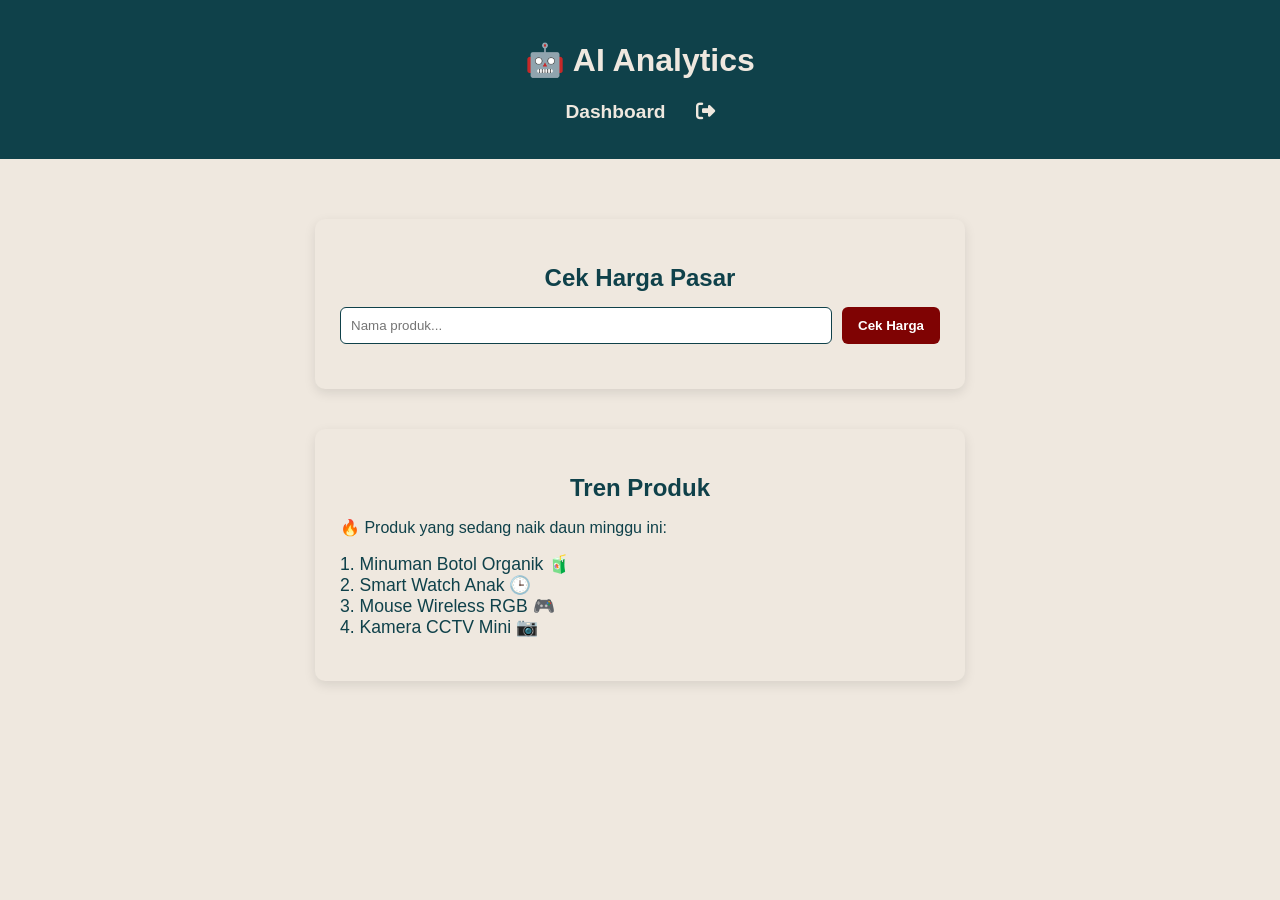
==== ai-analytics.html @ 96ad5a5c "Ini commit" ====
<!DOCTYPE html>
<html lang="id">
<head>
  <meta charset="UTF-8" />
  <meta name="viewport" content="width=device-width, initial-scale=1.0"/>
  <title>AI Analytics</title>
  <link rel="stylesheet" href="styles.css">
  <link rel="stylesheet" href="https://cdnjs.cloudflare.com/ajax/libs/font-awesome/6.5.0/css/all.min.css">
</head>
<body>
  <header>
    <h1>🤖 AI Analytics</h1>
    <nav>
      <ul>
        <li><a href="dashboard.html">Dashboard</a></li>
        <li><a href="#" id="logout-btn" title="Logout"><i class="fas fa-sign-out-alt"></i></a></li>
      </ul>
    </nav>
  </header>

  <main>
    <section class="analytics-section">
      <h2>Cek Harga Pasar</h2>
      <form id="price-checker-form">
        <input type="text" id="product-name" placeholder="Nama produk..." required />
        <button type="submit">Cek Harga</button>
      </form>
      <div id="price-result" class="analytics-result"></div>
    </section>

    <section class="analytics-section">
      <h2>Tren Produk</h2>
      <p>🔥 Produk yang sedang naik daun minggu ini:</p>
      <ul class="trend-list">
        <li>1. Minuman Botol Organik 🧃</li>
        <li>2. Smart Watch Anak 🕒</li>
        <li>3. Mouse Wireless RGB 🎮</li>
        <li>4. Kamera CCTV Mini 📷</li>
      </ul>
    </section>
  </main>

  <script src="ai-analytics.js"></script>
</body>
</html>
---- styles.css ----
@font-face {
    font-family: 'Rubik';
    src: url('Rubik-Regular.ttf') format('truetype');
}

/* Color Palette */
:root {
  --color-tan: #D8BA98;
  --color-maroon: #7F0303;
  --color-alabaster: #EFE8DF;
  --color-light-blue: #96C0CE;
  --color-midnight-blue: #0F414A;
}

body {
  font-family: 'Rubik', sans-serif;
  margin: 0;
  padding: 0;
  background-color: var(--color-alabaster);
  color: var(--color-midnight-blue);
}

header {
  background-color: var(--color-midnight-blue);
  color: var(--color-alabaster);
  padding: 20px;
  text-align: center;
}

nav ul {
  list-style: none;
  padding: 0;
  margin-top: 10px;
  display: flex;
  justify-content: center;
}

nav ul li {
  margin: 0 15px;
}

nav ul li a{
  color: var(--color-alabaster);
  text-decoration: none;
  font-weight: bold;
  font-size: 1.2rem;
}

main {
  padding: 20px;
}

#dashboard-overview {
  display: flex;
  flex-direction: column;
  align-items: center;
  text-align: center;
  margin-top: 60px;
}

#dashboard-overview h2 {
  font-size: 2rem;
  margin-bottom: 10px;
  color: var(--color-midnight-blue);
}

#dashboard-overview p {
  font-size: 1.1rem;
  margin-bottom: 50px;
}


.cards-container {
  display: flex;
  flex-wrap: wrap;
  gap: 20px;
  justify-content: center;
}

.card {
  background: var(--color-alabaster);
  border-left: 6px solid var(--color-tan);
  border-radius: 8px;
  box-shadow: 0 4px 10px rgba(0,0,0,0.1);
  padding: 20px;
  width: 250px;
  text-align: center;
  transition: transform 0.2s ease;
}

.card:hover {
  transform: translateY(-5px);
  border-left-color: var(--color-light-blue);
}

.card h3 {
  margin-top: 0;
  color: var(--color-midnight-blue);
}

.card a {
  display: inline-block;
  margin-top: 10px;
  padding: 8px 14px;
  background-color: var(--color-maroon);
  color: var(--color-alabaster);
  border-radius: 5px;
  text-decoration: none;
  font-weight: bold;
}

.card a:hover {
  background-color: var(--color-light-blue);
  color: var(--color-midnight-blue);
}

footer {
  background-color: var(--color-midnight-blue);
  color: var(--color-alabaster);
  text-align: center;
  padding: 15px 0;
  margin-top: 40px;
}

#login-section, #signup-section {
  max-width: 300px;
  margin: 50px auto;
  text-align: center;
  background: var(--color-alabaster);
  padding: 30px;
  border-radius: 8px;
  box-shadow: 0 4px 10px rgba(0,0,0,0.1);
}

#login-form input, #signup-form input {
  display: block;
  width: 100%;
  margin-bottom: 15px;
  padding: 10px;
  border-radius: 5px;
  border: 1px solid var(--color-midnight-blue);
}

#login-form button, #signup-form button {
  background-color: var(--color-maroon);
  color: var(--color-alabaster);
  border: none;
  padding: 10px;
  font-weight: bold;
  border-radius: 5px;
  cursor: pointer;
}

#login-form button:hover, #signup-form button:hover {
  background-color: var(--color-light-blue);
  color: var(--color-midnight-blue);
}

.btn-primary {
  background-color: var(--color-maroon);
  color: var(--color-alabaster);
  text-decoration: none;
  padding: 10px 20px;
  border-radius: 6px;
  font-weight: bold;
}



.btn-primary.login {
  margin-top: 20px;
  display: inline-block;
}

.btn-primary:hover {
  background-color: var(--color-light-blue);
  color: var(--color-midnight-blue);
}

.btn-icon {
  background: none;
  border: none;
  cursor: pointer;
  color: var(--color-maroon);
  font-size: 1.1rem;
}

.btn-icon:hover {
  color: var(--color-light-blue);
}

.welcome-section {
  text-align: center;
  margin-top: 20vh;
  height: 40vh;
}

.hero-header {
  background-color: var(--color-alabaster);
  display: flex;
  justify-content: space-between;
  align-items: center;
  padding: 20px 40px;
  border-bottom: 1px solid #ccc;
}

.auth-links a {
  margin-left: 20px;
  text-decoration: none;
  font-weight: bold;
}

.btn-link {
  color: var(--color-midnight-blue);
}

.btn-primary {
  background-color: var(--color-maroon);
  color: var(--color-alabaster);
  padding: 10px 16px;
  border-radius: 6px;
}

.btn-primary:hover {
  background-color: var(--color-light-blue);
  color: var(--color-midnight-blue);
}

.hero-main {
  text-align: center;
  margin: 80px auto;
  max-width: 720px;
  padding: 0 20px;
  height: 60vh;
}

.tagline {
  font-size: 1rem;
  color: var(--color-light-blue);
}

.headline {
  font-size: 2.5rem;
  color: var(--color-midnight-blue);
  margin-top: 10px;
}

.subtext {
  font-size: 1.2rem;
  margin: 10px 0 30px;
}

.cta-buttons a {
  display: inline-block;
  margin: 10px;
  padding: 12px 20px;
  border-radius: 6px;
  font-weight: bold;
  text-decoration: none;
}

.btn-outline {
  border: 2px solid var(--color-midnight-blue);
  color: var(--color-midnight-blue);
  background-color: transparent;
}

.btn-outline:hover {
  background-color: var(--color-light-blue);
  color: white;
}

.transaksi-form, .transaksi-list {
  max-width: 600px;
  margin: 30px auto;
  background: var(--color-alabaster);
  padding: 20px;
  border-radius: 10px;
  box-shadow: 0 4px 10px rgba(0,0,0,0.1);
}

.transaksi-form h2, .transaksi-list h2 {
  text-align: center;
}

.transaksi-form form {
  display: flex;
  flex-direction: column;
  gap: 10px;
}

.transaksi-form input, .transaksi-form select {
  padding: 10px;
  border-radius: 5px;
  border: 1px solid var(--color-midnight-blue);
}

.transaksi-form button {
  padding: 10px;
  background: var(--color-maroon);
  color: white;
  font-weight: bold;
  border: none;
  border-radius: 5px;
  cursor: pointer;
}

.transaksi-form button:hover {
  background: var(--color-light-blue);
  color: var(--color-midnight-blue);
}

table {
  width: 100%;
  border-collapse: collapse;
  margin-top: 20px;
}

th, td {
  border: 1px solid #ccc;
  padding: 10px;
  text-align: center;
}

#total {
  margin-top: 15px;
  font-weight: bold;
  text-align: right;
}

.analytics-section {
  max-width: 600px;
  margin: 40px auto;
  background-color: var(--color-alabaster);
  padding: 25px;
  border-radius: 10px;
  box-shadow: 0 4px 12px rgba(0,0,0,0.1);
}

.analytics-section h2 {
  text-align: center;
  margin-bottom: 15px;
}

#price-checker-form {
  display: flex;
  gap: 10px;
  justify-content: center;
}

#price-checker-form input {
  padding: 10px;
  flex: 1;
  border: 1px solid var(--color-midnight-blue);
  border-radius: 6px;
}

#price-checker-form button {
  padding: 10px 16px;
  background-color: var(--color-maroon);
  color: white;
  border: none;
  border-radius: 6px;
  font-weight: bold;
  cursor: pointer;
}

#price-checker-form button:hover {
  background-color: var(--color-light-blue);
  color: var(--color-midnight-blue);
}

.analytics-result {
  margin-top: 20px;
  text-align: center;
  font-weight: bold;
  color: var(--color-midnight-blue);
}

.trend-list {
  list-style-type: none;
  padding-left: 0;
  font-size: 1.1rem;
  color: var(--color-midnight-blue);
}
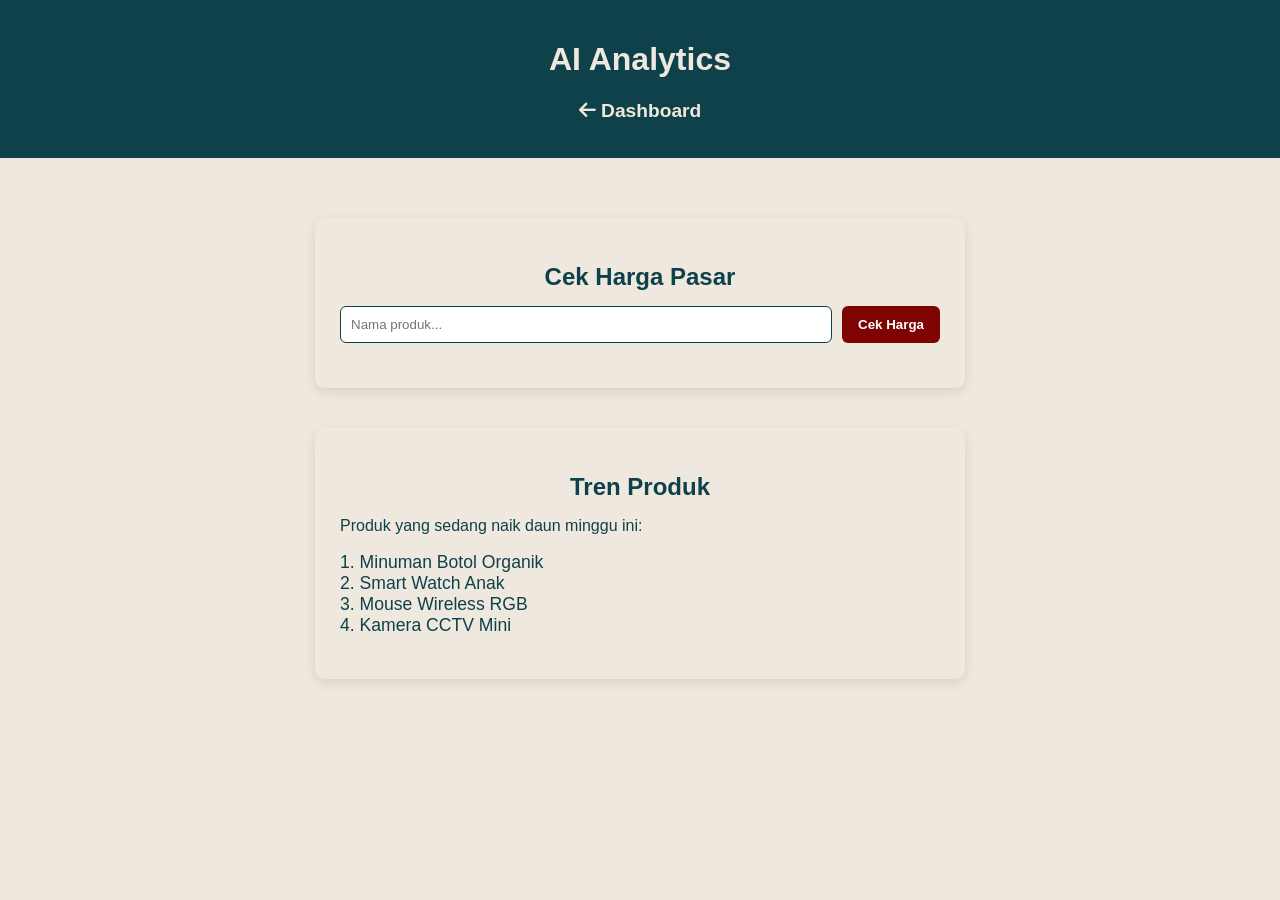
==== commit bd8489ba: "Okay tinggal di tambahin dari backend ya silahkan emuach" ====
--- a/ai-analytics.html
+++ b/ai-analytics.html
@@ -9,11 +9,12 @@
 </head>
 <body>
   <header>
-    <h1>🤖 AI Analytics</h1>
+    <h1>AI Analytics</h1>
     <nav>
       <ul>
-        <li><a href="dashboard.html">Dashboard</a></li>
-        <li><a href="#" id="logout-btn" title="Logout"><i class="fas fa-sign-out-alt"></i></a></li>
+        <li>
+            <a href="dashboard.html"><i class="fas fa-arrow-left"></i> Dashboard</a>
+        </li>
       </ul>
     </nav>
   </header>
@@ -30,12 +31,12 @@
 
     <section class="analytics-section">
       <h2>Tren Produk</h2>
-      <p>🔥 Produk yang sedang naik daun minggu ini:</p>
+      <p>Produk yang sedang naik daun minggu ini:</p>
       <ul class="trend-list">
-        <li>1. Minuman Botol Organik 🧃</li>
-        <li>2. Smart Watch Anak 🕒</li>
-        <li>3. Mouse Wireless RGB 🎮</li>
-        <li>4. Kamera CCTV Mini 📷</li>
+        <li>1. Minuman Botol Organik</li>
+        <li>2. Smart Watch Anak</li>
+        <li>3. Mouse Wireless RGB</li>
+        <li>4. Kamera CCTV Mini</li>
       </ul>
     </section>
   </main>
--- a/styles.css
+++ b/styles.css
@@ -12,6 +12,10 @@
   --color-midnight-blue: #0F414A;
 }
 
+html {
+    scroll-behavior: smooth;
+}
+
 body {
   font-family: 'Rubik', sans-serif;
   margin: 0;
@@ -231,12 +235,94 @@
   margin: 80px auto;
   max-width: 720px;
   padding: 0 20px;
-  height: 60vh;
+  height: 80vh;
+}
+
+.features-section {
+  max-width: 1100px;
+  margin: 60px auto;
+  padding: 0 20px;
+  text-align: center;
+}
+
+.features-section h2 {
+  font-size: 2rem;
+  margin-bottom: 10px;
+}
+
+.features-section .intro-text {
+  font-size: 1.1rem;
+  color: var(--color-midnight-blue);
+  margin-bottom: 40px;
+}
+
+.feature-grid {
+  display: grid;
+  grid-template-columns: repeat(auto-fit, minmax(260px, 1fr));
+  gap: 30px;
+}
+
+.feature-card {
+  background: var(--color-alabaster);
+  border-radius: 10px;
+  padding: 20px;
+  box-shadow: 0 4px 12px rgba(0,0,0,0.08);
+  text-align: left;
+  transition: transform 0.2s;
+}
+
+.feature-card:hover {
+  transform: translateY(-5px);
+}
+
+.feature-card img {
+  width: 100%;
+  border-radius: 8px;
+  height: 160px;
+  object-fit: cover;
+  margin-bottom: 15px;
+}
+
+.contact-section {
+  max-width: 600px;
+  margin: 60px auto;
+  text-align: center;
+  padding: 20px;
+}
+
+#contact-form {
+  display: flex;
+  flex-direction: column;
+  gap: 15px;
+}
+
+#contact-form input,
+#contact-form textarea {
+  padding: 12px;
+  border-radius: 6px;
+  border: 1px solid var(--color-midnight-blue);
+  font-family: 'Rubik', sans-serif;
+}
+
+#contact-form button {
+  padding: 12px;
+  background-color: var(--color-maroon);
+  color: white;
+  border: none;
+  font-weight: bold;
+  border-radius: 6px;
+  cursor: pointer;
+}
+
+#contact-form button:hover {
+  background-color: var(--color-light-blue);
+  color: var(--color-midnight-blue);
 }
 
 .tagline {
   font-size: 1rem;
-  color: var(--color-light-blue);
+  font-style: italic;
+  color: var(--color-midnight-blue);
 }
 
 .headline {
@@ -384,5 +470,83 @@
   color: var(--color-midnight-blue);
 }
 
-
-
+.content-generator {
+  max-width: 700px;
+  margin: 40px auto;
+  background-color: var(--color-alabaster);
+  padding: 30px;
+  border-radius: 12px;
+  box-shadow: 0 4px 12px rgba(0,0,0,0.1);
+}
+
+.content-generator h2 {
+  text-align: center;
+  margin-bottom: 20px;
+}
+
+#content-form {
+  display: flex;
+  flex-direction: column;
+  gap: 15px;
+}
+
+#content-form select,
+#content-form input,
+#content-form button {
+  padding: 10px;
+  border: 1px solid var(--color-midnight-blue);
+  border-radius: 6px;
+}
+
+#content-form button {
+  background-color: var(--color-maroon);
+  color: white;
+  font-weight: bold;
+  cursor: pointer;
+}
+
+#content-form button:hover {
+  background-color: var(--color-light-blue);
+  color: var(--color-midnight-blue);
+}
+
+.generated-output {
+  margin-top: 30px;
+}
+
+.generated-output textarea {
+  width: 100%;
+  padding: 15px;
+  border-radius: 8px;
+  border: 1px solid var(--color-midnight-blue);
+  font-family: monospace;
+}
+
+.report-section {
+  max-width: 600px;
+  margin: 50px auto;
+  background-color: var(--color-alabaster);
+  padding: 30px;
+  border-radius: 12px;
+  box-shadow: 0 4px 12px rgba(0,0,0,0.1);
+  text-align: center;
+}
+
+.report-box {
+  font-size: 1.2rem;
+  margin-top: 20px;
+  line-height: 2rem;
+}
+
+.report-box span {
+  font-weight: bold;
+}
+
+.highlight {
+  font-size: 1.5rem;
+  color: var(--color-maroon);
+  margin-top: 20px;
+}
+
+
+
